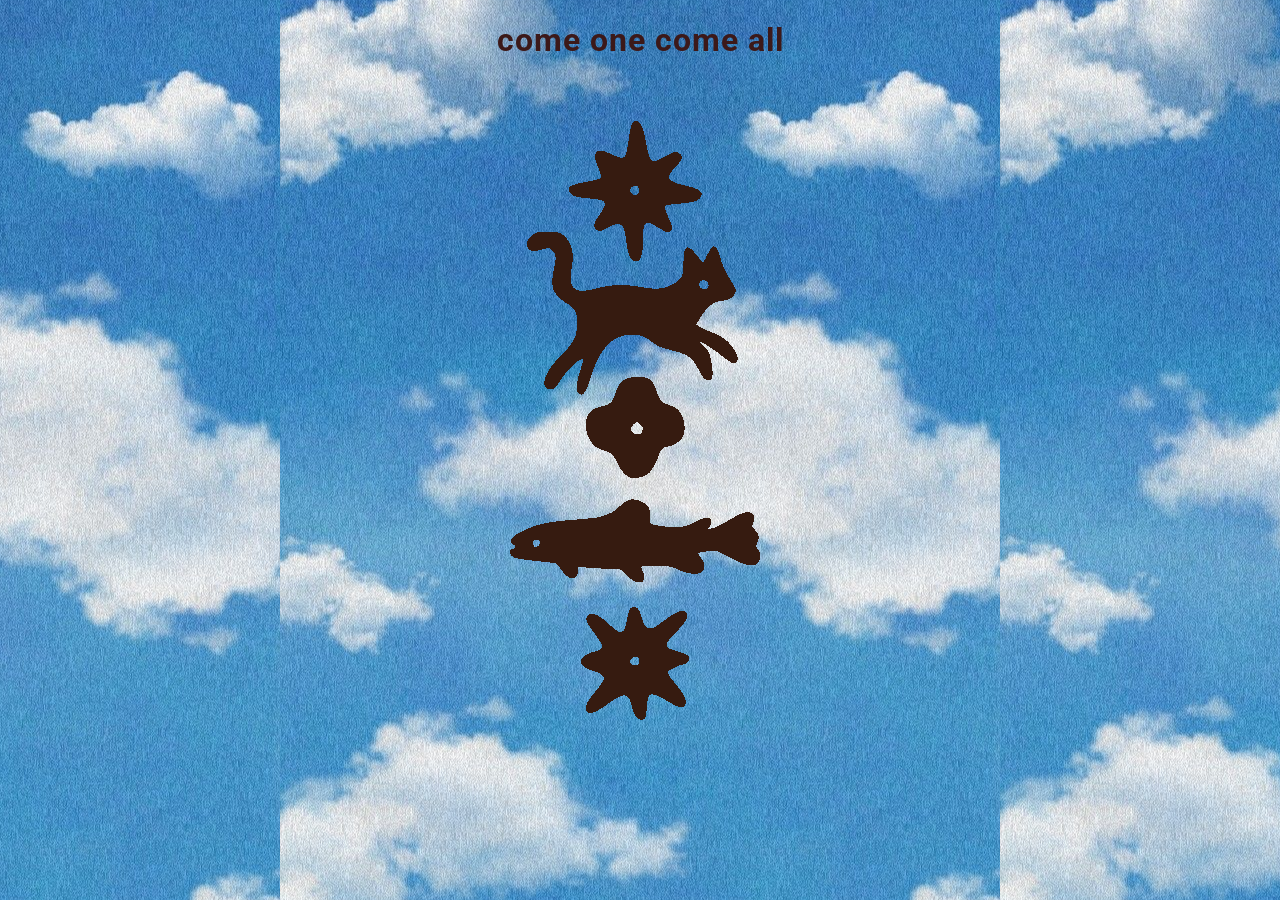
==== index.html @ 4de1797c "1st commit Copy and pasted my offline website into 1st Github repository" ====
<!DOCTYPE html>
<html lang="en">
    <head>
        <meta charset="UTF-8">
        <link rel="stylesheet" href="css/style.css">
        <link rel="preconnect" href="https://fonts.googleapis.com">
        <link rel="preconnect" href="https://fonts.gstatic.com" crossorigin>
        <link href="https://fonts.googleapis.com/css2?family=Roboto:ital,wght@0,100..900;1,100..900&display=swap" rel="stylesheet">
        <title>feed me</title>
    </head>
    <body>
        <h1>come one come all</h1>
        <p><a href="feed.html">
             <img src="img/folk-icons-wiggle.gif" alt="click to go to my feed">
            </a>
        </p>
    </body>
</html>
---- css/style.css ----
body {
    background-color: #c2cbfc;
    background-image: url("../img/background-nature.jpg");
    background-size: auto;
    background-position: center;
    min-height: 100vh;
    font-family: "Roboto", sans-serif;
    display: flex;
    flex-direction: column;
    align-items: center;
    text-align: center;
    width: 50%;
    margin: auto 25% auto 25%;
}

.logo {
  transition: transform 0.2s ease;
}

.logo:hover {
  animation: wiggle 0.4s ease-in-out infinite;
}

@keyframes wiggle {
  0%, 100% { transform: rotate(0deg); }
  25%      { transform: rotate(-8deg); }
  75%      { transform: rotate(8deg); }
}

figure {
  background-color: #ffffff;
  border: 2px solid #4d1a1a;
  border-radius: 12px;
  padding: 15px;
  margin: 0 auto 40px auto;
  width: 400px;
  box-shadow: 0 4px 10px rgba(0, 0, 0, 0.1);
}

figure img,
figure video {
  border-radius: 8px;
  width: 100%;
  height: auto;
  display: block;
}

figcaption {
  margin-top: 10px;
  padding: 4px 8px;
  font-size: 1rem;
  color: #333;
}

h1 {
  color: #3c1919;
  letter-spacing: 1px;
  margin-bottom: 30px;
}
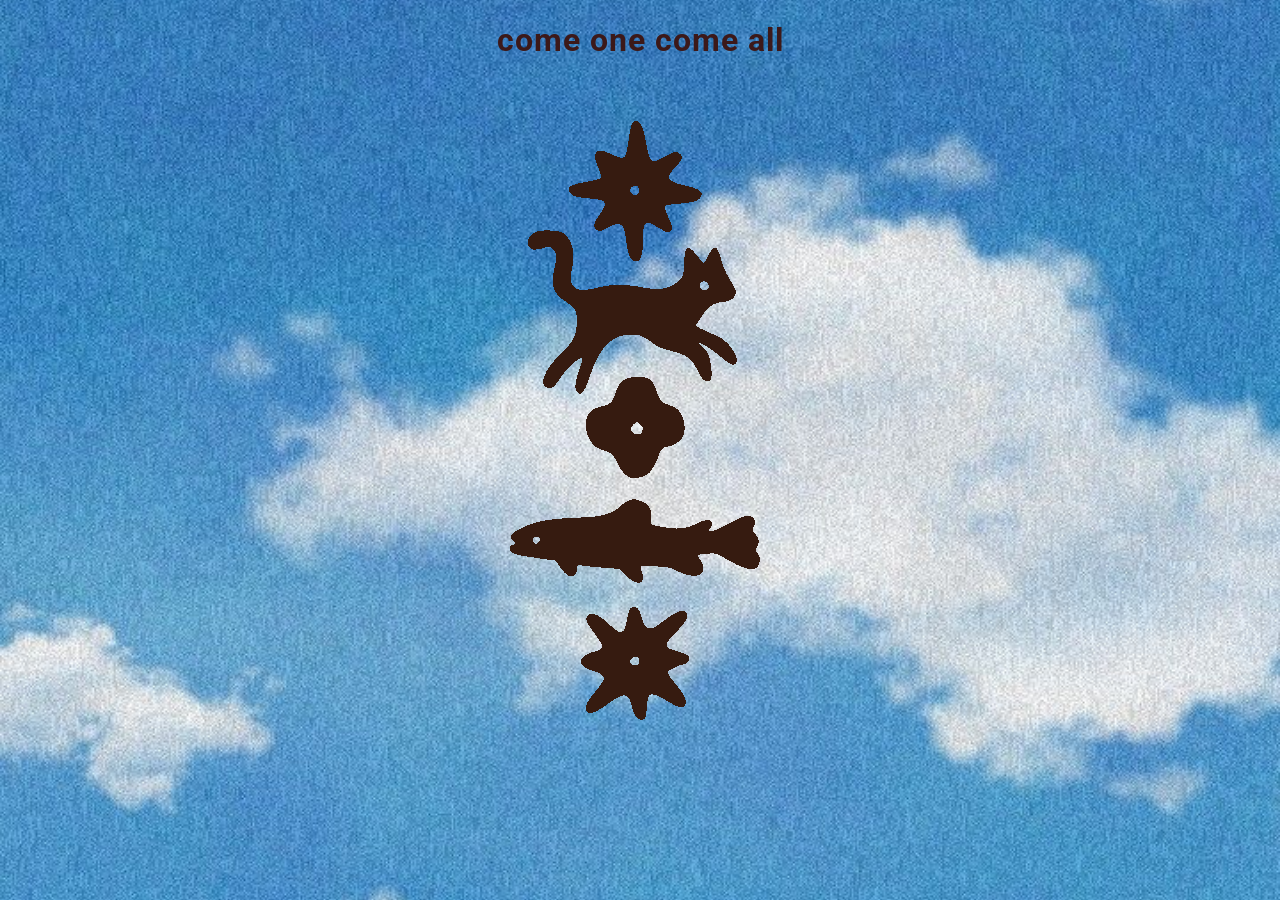
==== commit eb2e5213: "Design changes Redesign of css styling" ====
--- a/index.html
+++ b/index.html
@@ -1,11 +1,21 @@
 <!DOCTYPE html>
 <html lang="en">
+
+<script>
+  document.querySelectorAll("figure").forEach(fig => {
+    fig.style.transform = `rotate(${(Math.random() * 7 - 3.5).toFixed(1)}deg)`;
+    fig.style.marginLeft = `${Math.floor(Math.random() * 14)}%`;
+  });
+</script>
+
+<script src="js/fridge.js"></script>
+
     <head>
         <meta charset="UTF-8">
         <link rel="stylesheet" href="css/style.css">
         <link rel="preconnect" href="https://fonts.googleapis.com">
         <link rel="preconnect" href="https://fonts.gstatic.com" crossorigin>
-        <link href="https://fonts.googleapis.com/css2?family=Roboto:ital,wght@0,100..900;1,100..900&display=swap" rel="stylesheet">
+        <link href="https://fonts.googleapis.com/css2?family=Caveat:wght@500&family=Roboto:ital,wght@0,100..900;1,100..900&display=swap" rel="stylesheet">
         <title>feed me</title>
     </head>
     <body>
--- a/css/style.css
+++ b/css/style.css
@@ -1,16 +1,29 @@
+* {
+  box-sizing: border-box;
+}
+
 body {
-    background-color: #c2cbfc;
-    background-image: url("../img/background-nature.jpg");
-    background-size: auto;
-    background-position: center;
-    min-height: 100vh;
-    font-family: "Roboto", sans-serif;
-    display: flex;
-    flex-direction: column;
-    align-items: center;
-    text-align: center;
-    width: 50%;
-    margin: auto 25% auto 25%;
+  background-color: #c2cbfc;
+  background-image: url("../img/background-nature.jpg");
+  background-size: cover;
+  background-position: center;
+  background-attachment: fixed;
+  min-height: 100vh;
+  font-family: "Roboto", sans-serif;
+  display: flex;
+  flex-direction: column;
+  align-items: center;
+  text-align: center;
+  width: 100%;
+  max-width: 1100px;
+  margin: 0 auto;
+  padding: 0 1rem;
+}
+
+h1 {
+  color: #3c1919;
+  letter-spacing: 1px;
+  margin-bottom: 30px;
 }
 
 .logo {
@@ -27,33 +40,214 @@
   75%      { transform: rotate(8deg); }
 }
 
+main {
+  position: relative;
+  width: 100%;
+  max-width: 660px;
+  margin-bottom: 4.5rem;
+  column-width: 240px;
+  column-gap: 1.5rem;
+  padding: 7rem 2.25rem 3.5rem;
+  background:
+    linear-gradient(90deg,
+      #cfd3d7 0%,
+      #f1f2f4 1.2%,
+      #ffffff 3.5%,
+      #ffffff 14%,
+      #fcfcfc 50%,
+      #f7f8f9 86%,
+      #eceef0 96%,
+      #cdd1d5 100%),
+    linear-gradient(180deg, #ffffff, #f4f5f6);
+  border-radius: 110px 110px 44px 44px / 90px 90px 44px 44px;
+  box-shadow:
+    inset 0 6px 10px rgba(255, 255, 255, 1),
+    inset 0 -22px 34px rgba(0, 0, 0, 0.07),
+    inset 0 0 0 1px rgba(0, 0, 0, 0.06),
+    0 26px 0 -12px #8f969c,
+    0 32px 0 -12px #5d6369,
+    0 50px 40px -8px rgba(0, 0, 0, 0.5);
+}
+
+main::before {
+  content: "";
+  position: absolute;
+  top: 5%;
+  bottom: 7%;
+  left: 1.6%;
+  width: 2.4%;
+  border-radius: 40px;
+  background: linear-gradient(90deg, rgba(255, 255, 255, 0), rgba(255, 255, 255, 1) 45%, rgba(255, 255, 255, 0));
+  box-shadow: 0 0 10px rgba(255, 255, 255, 0.9);
+  pointer-events: none;
+}
+
+main::after {
+  content: "SMEG";
+  position: absolute;
+  top: 2.6rem;
+  left: 50%;
+  transform: translateX(-50%);
+  font-family: "Roboto", sans-serif;
+  font-weight: 500;
+  font-size: 1.55rem;
+  letter-spacing: 0.75em;
+  padding-left: 0.75em;
+  color: transparent;
+  background: linear-gradient(180deg, #d9dde0 0%, #8a9299 50%, #5e666d 100%);
+  -webkit-background-clip: text;
+  background-clip: text;
+  filter: drop-shadow(0 1px 0 rgba(255, 255, 255, 1)) drop-shadow(1px 2px 1px rgba(0, 0, 0, 0.35));
+  pointer-events: none;
+}
+
+.handle {
+  position: absolute;
+  height: 1.7rem;
+  z-index: 5;
+  pointer-events: none;
+  filter: drop-shadow(2px 6px 4px rgba(0, 0, 0, 0.4));
+}
+
+.handle::before {
+  content: "";
+  position: absolute;
+  top: 0;
+  bottom: 0;
+  left: 0;
+  right: 22%;
+  background: linear-gradient(180deg, #ffffff 0%, #d4d8db 35%, #9aa1a7 75%, #dfe3e6 100%);
+  clip-path: polygon(0 100%, 3% 15%, 8% 0, 100% 0, 100% 100%);
+  border-radius: 6px 0 0 6px;
+}
+
+.handle::after {
+  content: "";
+  position: absolute;
+  top: -2px;
+  bottom: -2px;
+  right: 0;
+  width: 26%;
+  border-radius: 4px 8px 8px 4px;
+  background:
+    repeating-linear-gradient(90deg, #f7f8f9 0 2px, #8b9299 2px 4px),
+    #c9ced2;
+  box-shadow: inset 0 2px 2px rgba(255, 255, 255, 0.8), inset 0 -3px 3px rgba(0, 0, 0, 0.25);
+}
+
+main.fridge-layout {
+  column-width: auto;
+  column-count: auto;
+}
+
 figure {
-  background-color: #ffffff;
-  border: 2px solid #4d1a1a;
-  border-radius: 12px;
-  padding: 15px;
-  margin: 0 auto 40px auto;
-  width: 400px;
-  box-shadow: 0 4px 10px rgba(0, 0, 0, 0.1);
+  position: relative;
+  break-inside: avoid;
+  display: flex;
+  flex-direction: column;
+  width: 88%;
+  margin: 0 0 2.5rem;
+  padding: 50px 16px 18px;
+  background: none;
+  border: none;
+  box-shadow: none;
+  transition: transform 0.2s ease;
+}
+
+.fridge-layout figure {
+  position: absolute;
+  margin: 0;
+}
+
+figure::after {
+  content: "";
+  position: absolute;
+  top: 22px;
+  right: 0;
+  bottom: 0;
+  left: 0;
+  z-index: -1;
+  background: linear-gradient(160deg, #fdfcf8 0%, #f3f0e6 100%);
+  border: 1px solid rgba(0, 0, 0, 0.08);
+  border-radius: 3px;
+  box-shadow: 3px 6px 12px rgba(0, 0, 0, 0.25);
+  transition: box-shadow 0.2s ease;
+}
+
+figure:nth-child(6n+1) { transform: rotate(-3deg);   margin-left: 0; }
+figure:nth-child(6n+2) { transform: rotate(2deg);    margin-left: 10%; margin-top: 1rem; }
+figure:nth-child(6n+3) { transform: rotate(-1deg);   margin-left: 5%; }
+figure:nth-child(6n+4) { transform: rotate(3.5deg);  margin-left: 12%; margin-top: 0.5rem; }
+figure:nth-child(6n+5) { transform: rotate(-2.5deg); margin-left: 2%; margin-top: 1.5rem; }
+figure:nth-child(6n+6) { transform: rotate(1.5deg);  margin-left: 8%; }
+
+.fridge-layout figure:nth-child(n) {
+  margin: 0;
+}
+
+figure:hover {
+  transform: rotate(0deg) scale(1.03);
+  z-index: 6;
+}
+
+figure:hover::after {
+  box-shadow: 4px 10px 18px rgba(0, 0, 0, 0.3);
 }
 
 figure img,
 figure video {
-  border-radius: 8px;
   width: 100%;
   height: auto;
   display: block;
+  border-radius: 1px;
+  box-shadow: inset 0 0 0 1px rgba(0, 0, 0, 0.15);
 }
 
 figcaption {
-  margin-top: 10px;
-  padding: 4px 8px;
-  font-size: 1rem;
-  color: #333;
-}
-
-h1 {
-  color: #3c1919;
-  letter-spacing: 1px;
-  margin-bottom: 30px;
-}+  order: 2;
+  margin: 0;
+  padding: 18px 8px 10px;
+  font-family: "Playwrite CU", cursive;
+  font-weight: 300;
+  font-size: 1.05rem;
+  line-height: 1.6;
+  color: #2b2b2b;
+}
+
+figcaption + br {
+  display: none;
+}
+
+figure::before {
+  content: "";
+  position: absolute;
+  top: 0;
+  left: 50%;
+  width: 44px;
+  height: 44px;
+  margin-left: -22px;
+  background-size: contain;
+  background-repeat: no-repeat;
+  border-radius: 50%;
+  box-shadow:
+    1px 2px 2px rgba(0, 0, 0, 0.55),
+    3px 6px 8px rgba(0, 0, 0, 0.30),
+    6px 12px 16px rgba(0, 0, 0, 0.18);
+  z-index: 3;
+}
+
+figure:nth-child(15n+1)::before  { background-image: url("../img/balls/ball-1.png"); }
+figure:nth-child(15n+2)::before  { background-image: url("../img/balls/ball-2.png"); }
+figure:nth-child(15n+3)::before  { background-image: url("../img/balls/ball-3.png"); }
+figure:nth-child(15n+4)::before  { background-image: url("../img/balls/ball-4.png"); }
+figure:nth-child(15n+5)::before  { background-image: url("../img/balls/ball-5.png"); }
+figure:nth-child(15n+6)::before  { background-image: url("../img/balls/ball-6.png"); }
+figure:nth-child(15n+7)::before  { background-image: url("../img/balls/ball-7.png"); }
+figure:nth-child(15n+8)::before  { background-image: url("../img/balls/ball-8.png"); }
+figure:nth-child(15n+9)::before  { background-image: url("../img/balls/ball-9.png"); }
+figure:nth-child(15n+10)::before { background-image: url("../img/balls/ball-10.png"); }
+figure:nth-child(15n+11)::before { background-image: url("../img/balls/ball-11.png"); }
+figure:nth-child(15n+12)::before { background-image: url("../img/balls/ball-12.png"); }
+figure:nth-child(15n+13)::before { background-image: url("../img/balls/ball-13.png"); }
+figure:nth-child(15n+14)::before { background-image: url("../img/balls/ball-14.png"); }
+figure:nth-child(15n+15)::before { background-image: url("../img/balls/ball-15.png"); }
